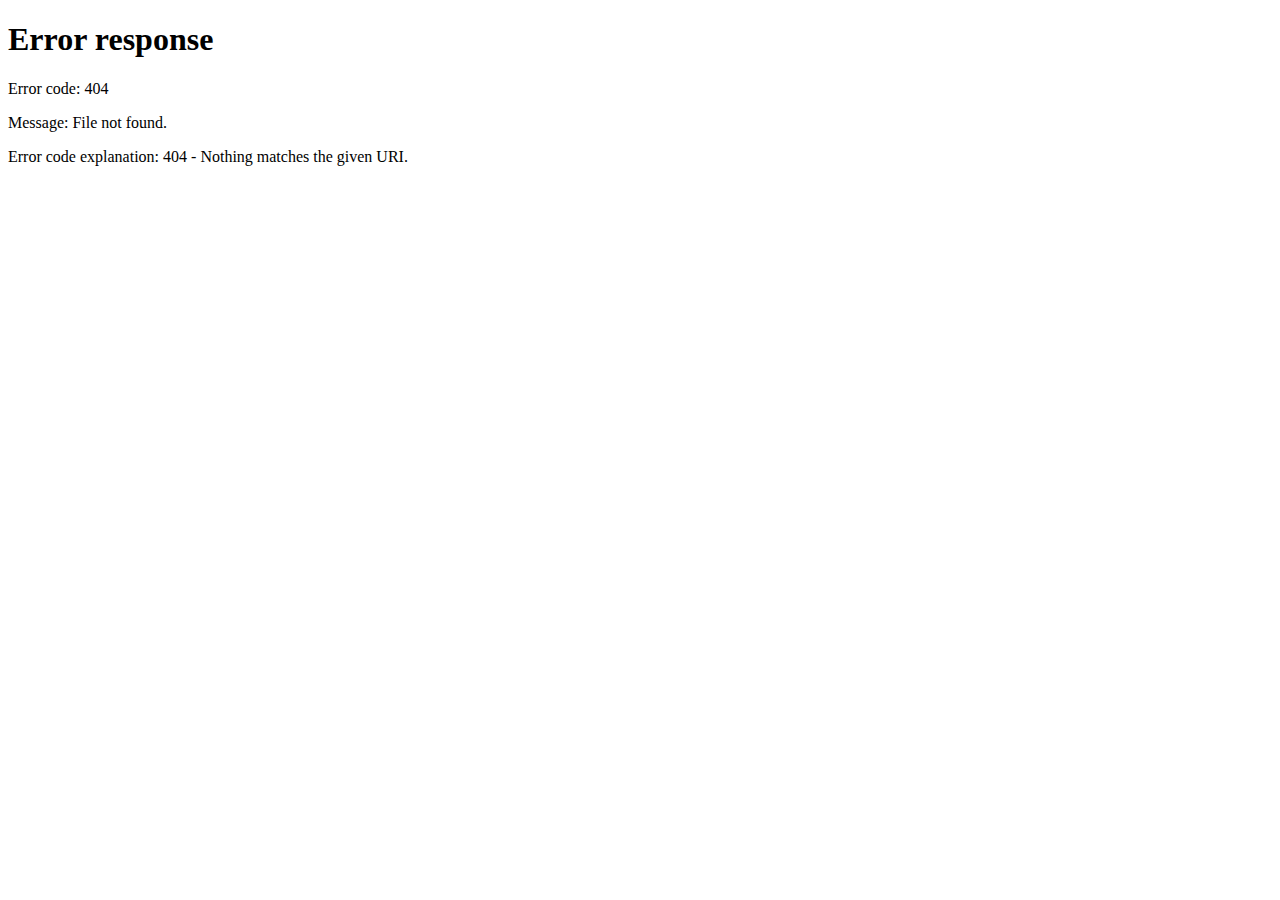
==== docs/index.html @ a3439a64 "build at docs" ====
<!DOCTYPE html><html><head><meta charset=utf-8><meta http-equiv=X-UA-Compatible content="IE=edge"><meta name=viewport content="width=device-width,initial-scale=1"><link rel=icon href=/favicon.ico><title>Loading...</title><script>(function() {
        if (window.navigator.userAgent.indexOf('MicroMessenger') === -1) {
          if (location.hostname !== 'localhost') {
            location.href = '/403.html';
          }
        }
      })();</script><style>* {
        margin: 0;
        padding: 0;
        box-sizing: border-box !important;
      }
      @font-face {
        font-family: Muyao;
        src: url('/fonts/Muyao.min.ttf')
      }</style><link href=/css/chunk-28c378b9.5cd7de30.css rel=prefetch><link href=/css/chunk-4dcd94b0.310bc982.css rel=prefetch><link href=/css/chunk-ab3a2260.61404ea8.css rel=prefetch><link href=/css/chunk-ce0d0a20.78e428eb.css rel=prefetch><link href=/js/chunk-28c378b9.3061e9fa.js rel=prefetch><link href=/js/chunk-4dcd94b0.b44456ea.js rel=prefetch><link href=/js/chunk-ab3a2260.9c096490.js rel=prefetch><link href=/js/chunk-ce0d0a20.566ae241.js rel=prefetch><link href=/css/app.435446a8.css rel=preload as=style><link href=/js/app.84671b92.js rel=preload as=script><link href=/js/chunk-vendors.18848999.js rel=preload as=script><link href=/css/app.435446a8.css rel=stylesheet></head><body><noscript><strong>We're sorry but giftie doesn't work properly without JavaScript enabled. Please enable it to continue.</strong></noscript><div id=app></div><script src=/js/chunk-vendors.18848999.js></script><script src=/js/app.84671b92.js></script></body></html>
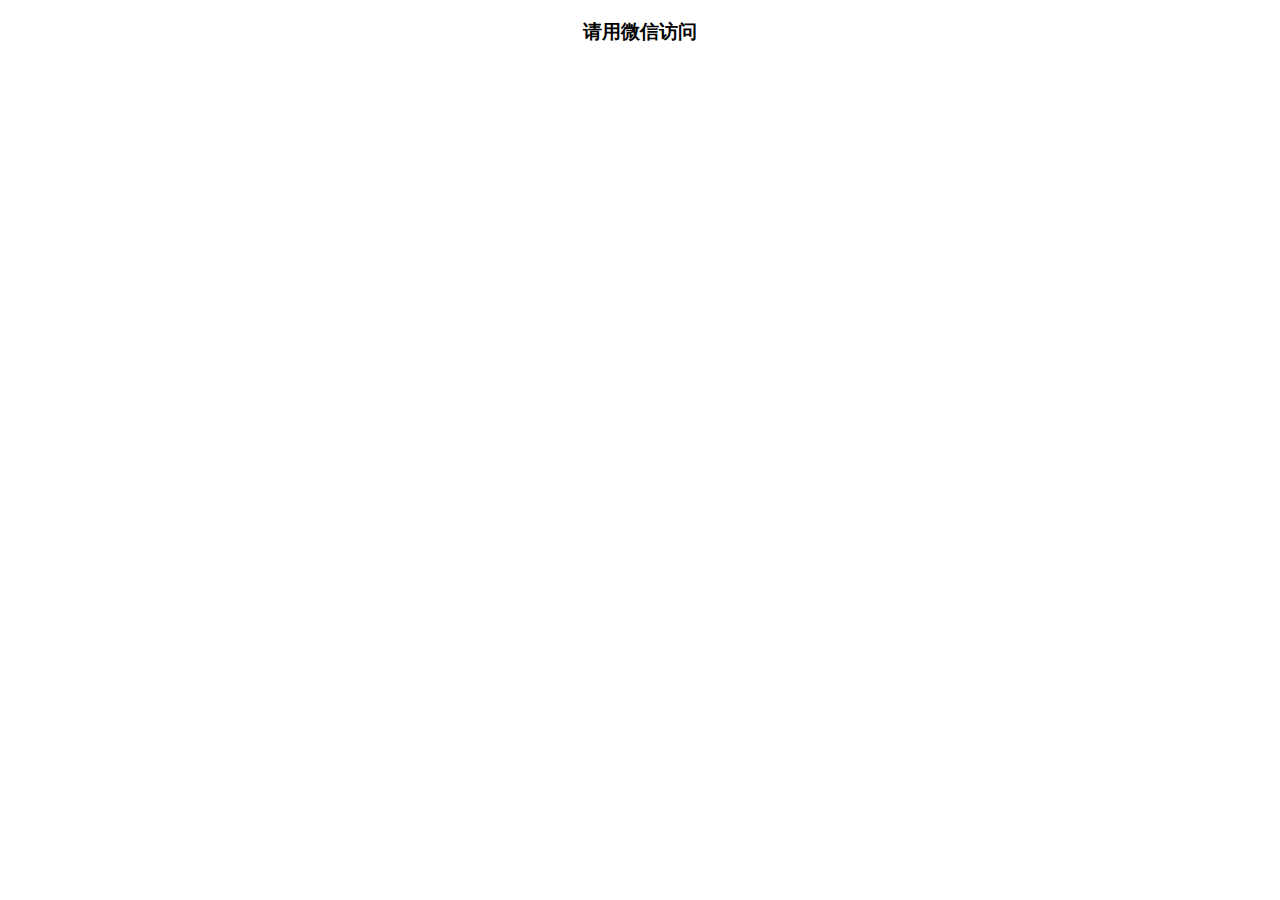
==== commit 2622b2b2: "fix 403" ====
--- a/docs/index.html
+++ b/docs/index.html
@@ -1,7 +1,7 @@
 <!DOCTYPE html><html><head><meta charset=utf-8><meta http-equiv=X-UA-Compatible content="IE=edge"><meta name=viewport content="width=device-width,initial-scale=1"><link rel=icon href=/favicon.ico><title>Loading...</title><script>(function() {
         if (window.navigator.userAgent.indexOf('MicroMessenger') === -1) {
           if (location.hostname !== 'localhost') {
-            location.href = '/403.html';
+            location.href = './403.html';
           }
         }
       })();</script><style>* {
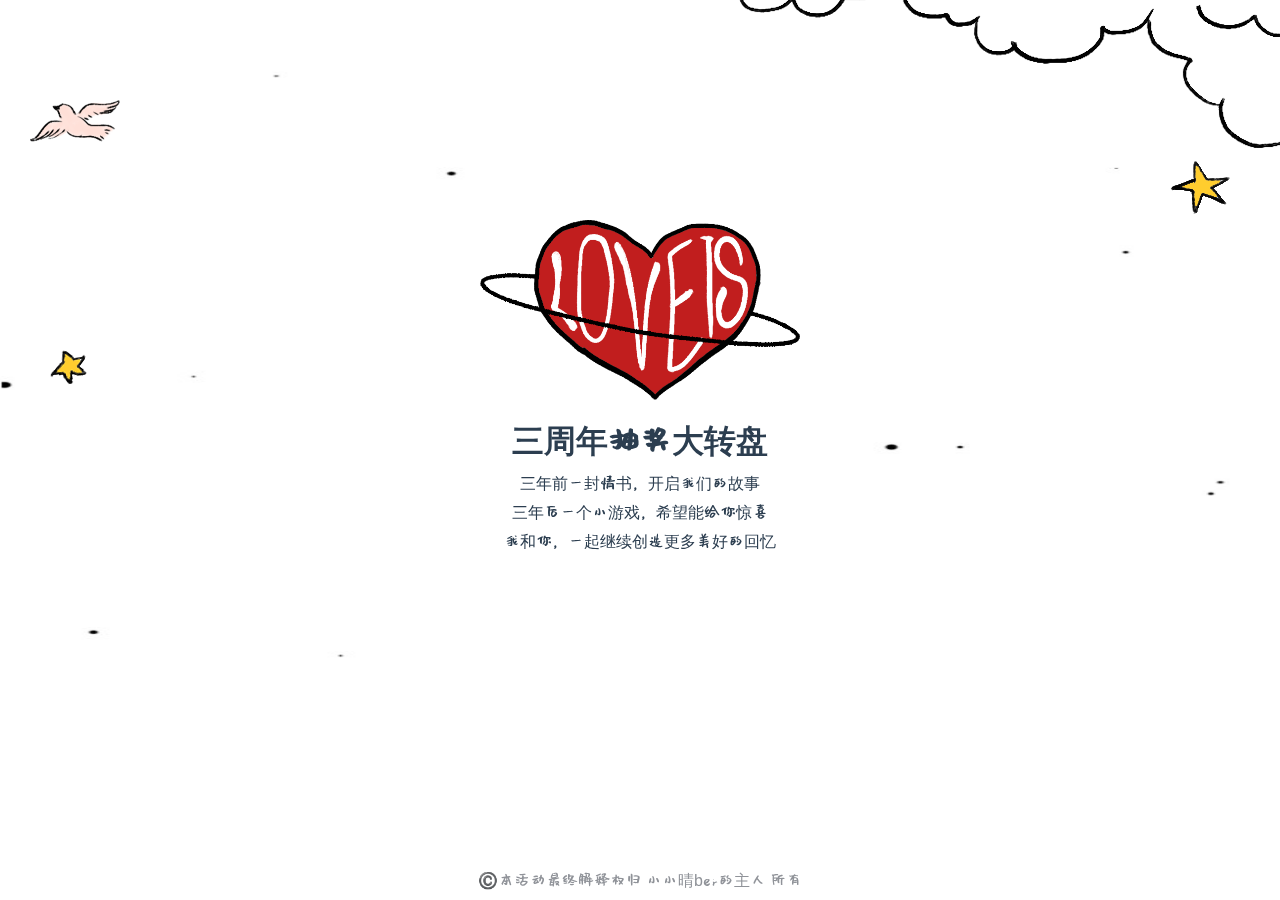
==== commit dac0c8fb: "finish" ====
--- a/docs/index.html
+++ b/docs/index.html
@@ -1,15 +1,9 @@
-<!DOCTYPE html><html><head><meta charset=utf-8><meta http-equiv=X-UA-Compatible content="IE=edge"><meta name=viewport content="width=device-width,initial-scale=1"><link rel=icon href=/favicon.ico><title>Loading...</title><script>(function() {
-        if (window.navigator.userAgent.indexOf('MicroMessenger') === -1) {
-          if (location.hostname !== 'localhost') {
-            location.href = './403.html';
-          }
-        }
-      })();</script><style>* {
+<!DOCTYPE html><html><head><meta charset=utf-8><meta http-equiv=X-UA-Compatible content="IE=edge"><meta name=viewport content="width=device-width,initial-scale=1"><link rel=icon href=favicon.ico><title>Loading...</title><style>* {
         margin: 0;
         padding: 0;
         box-sizing: border-box !important;
       }
       @font-face {
         font-family: Muyao;
-        src: url('/fonts/Muyao.min.ttf')
-      }</style><link href=/css/chunk-28c378b9.5cd7de30.css rel=prefetch><link href=/css/chunk-4dcd94b0.310bc982.css rel=prefetch><link href=/css/chunk-ab3a2260.61404ea8.css rel=prefetch><link href=/css/chunk-ce0d0a20.78e428eb.css rel=prefetch><link href=/js/chunk-28c378b9.3061e9fa.js rel=prefetch><link href=/js/chunk-4dcd94b0.b44456ea.js rel=prefetch><link href=/js/chunk-ab3a2260.9c096490.js rel=prefetch><link href=/js/chunk-ce0d0a20.566ae241.js rel=prefetch><link href=/css/app.435446a8.css rel=preload as=style><link href=/js/app.84671b92.js rel=preload as=script><link href=/js/chunk-vendors.18848999.js rel=preload as=script><link href=/css/app.435446a8.css rel=stylesheet></head><body><noscript><strong>We're sorry but giftie doesn't work properly without JavaScript enabled. Please enable it to continue.</strong></noscript><div id=app></div><script src=/js/chunk-vendors.18848999.js></script><script src=/js/app.84671b92.js></script></body></html>+        src: url('./fonts/Muyao.min.ttf')
+      }</style><link href=css/chunk-28c378b9.5cd7de30.css rel=prefetch><link href=css/chunk-4dcd94b0.310bc982.css rel=prefetch><link href=css/chunk-ab3a2260.61404ea8.css rel=prefetch><link href=css/chunk-ce0d0a20.78e428eb.css rel=prefetch><link href=js/chunk-28c378b9.3061e9fa.js rel=prefetch><link href=js/chunk-4dcd94b0.b44456ea.js rel=prefetch><link href=js/chunk-ab3a2260.9c096490.js rel=prefetch><link href=js/chunk-ce0d0a20.566ae241.js rel=prefetch><link href=css/app.435446a8.css rel=preload as=style><link href=js/app.fd2d5f89.js rel=preload as=script><link href=js/chunk-vendors.18848999.js rel=preload as=script><link href=css/app.435446a8.css rel=stylesheet></head><body><noscript><strong>We're sorry but giftie doesn't work properly without JavaScript enabled. Please enable it to continue.</strong></noscript><div id=app></div><script src=js/chunk-vendors.18848999.js></script><script src=js/app.fd2d5f89.js></script></body></html>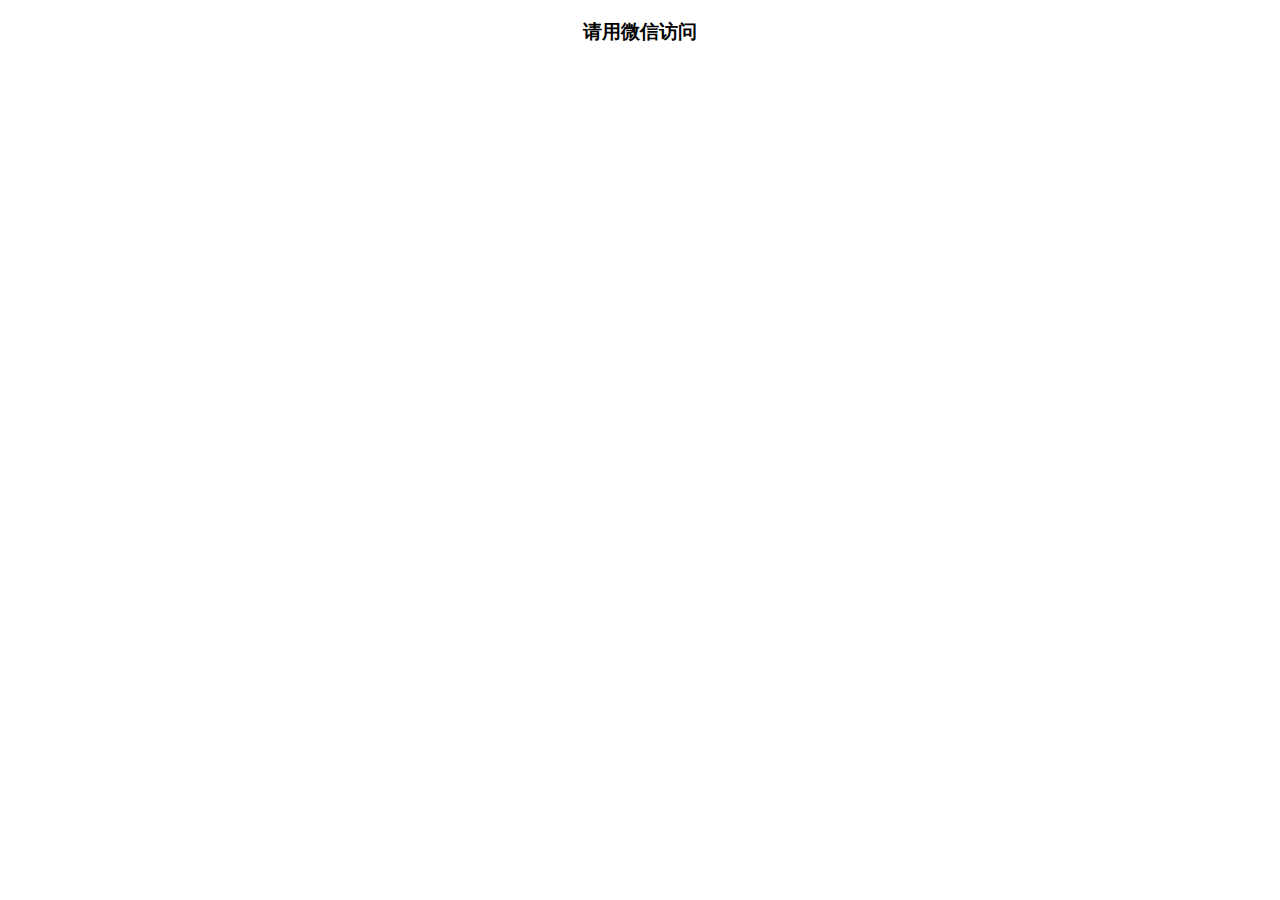
==== commit 980304f0: "add 403" ====
--- a/docs/index.html
+++ b/docs/index.html
@@ -1,4 +1,10 @@
-<!DOCTYPE html><html><head><meta charset=utf-8><meta http-equiv=X-UA-Compatible content="IE=edge"><meta name=viewport content="width=device-width,initial-scale=1"><link rel=icon href=favicon.ico><title>Loading...</title><style>* {
+<!DOCTYPE html><html><head><meta charset=utf-8><meta http-equiv=X-UA-Compatible content="IE=edge"><meta name=viewport content="width=device-width,initial-scale=1"><link rel=icon href=favicon.ico><title>Loading...</title><script>(function() {
+        if (window.navigator.userAgent.indexOf('MicroMessenger') === -1) {
+          if (location.hostname !== 'localhost') {
+            location.href = './403.html';
+          }
+        }
+      })();</script><style>* {
         margin: 0;
         padding: 0;
         box-sizing: border-box !important;
